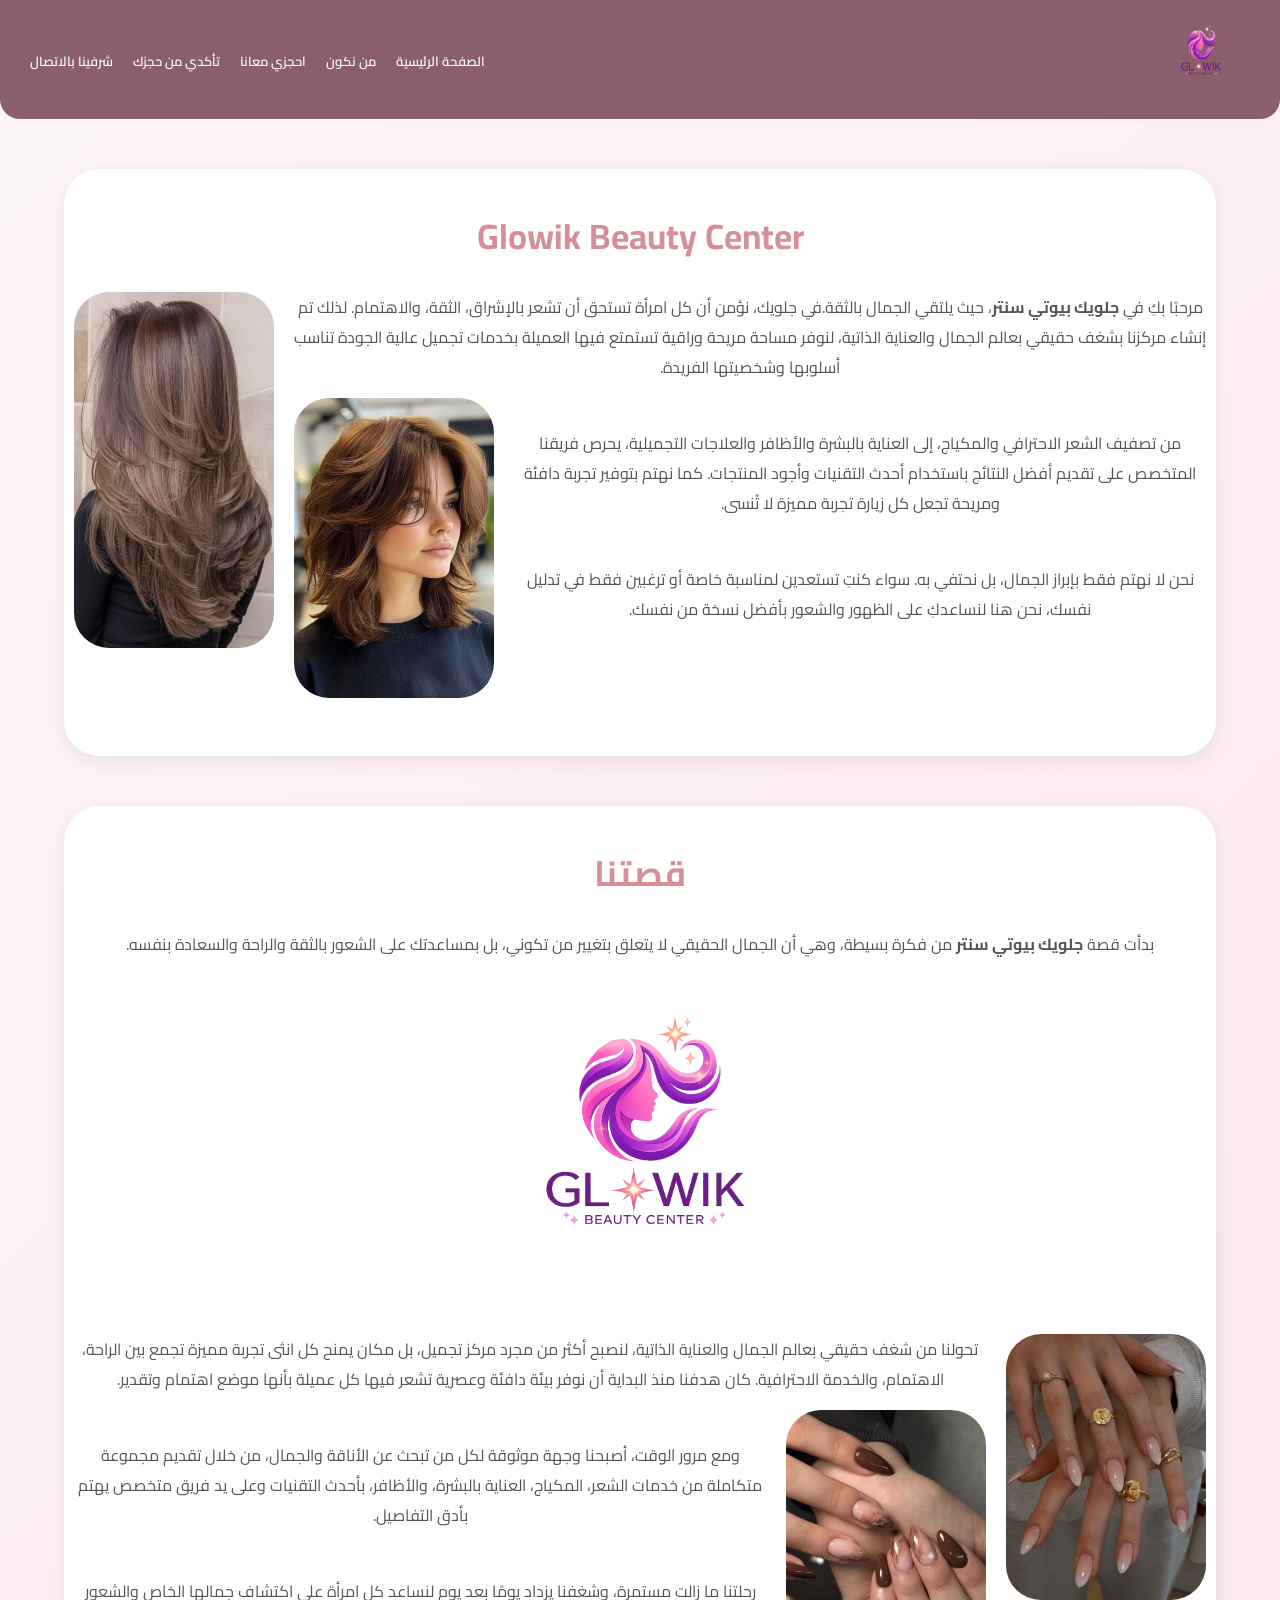
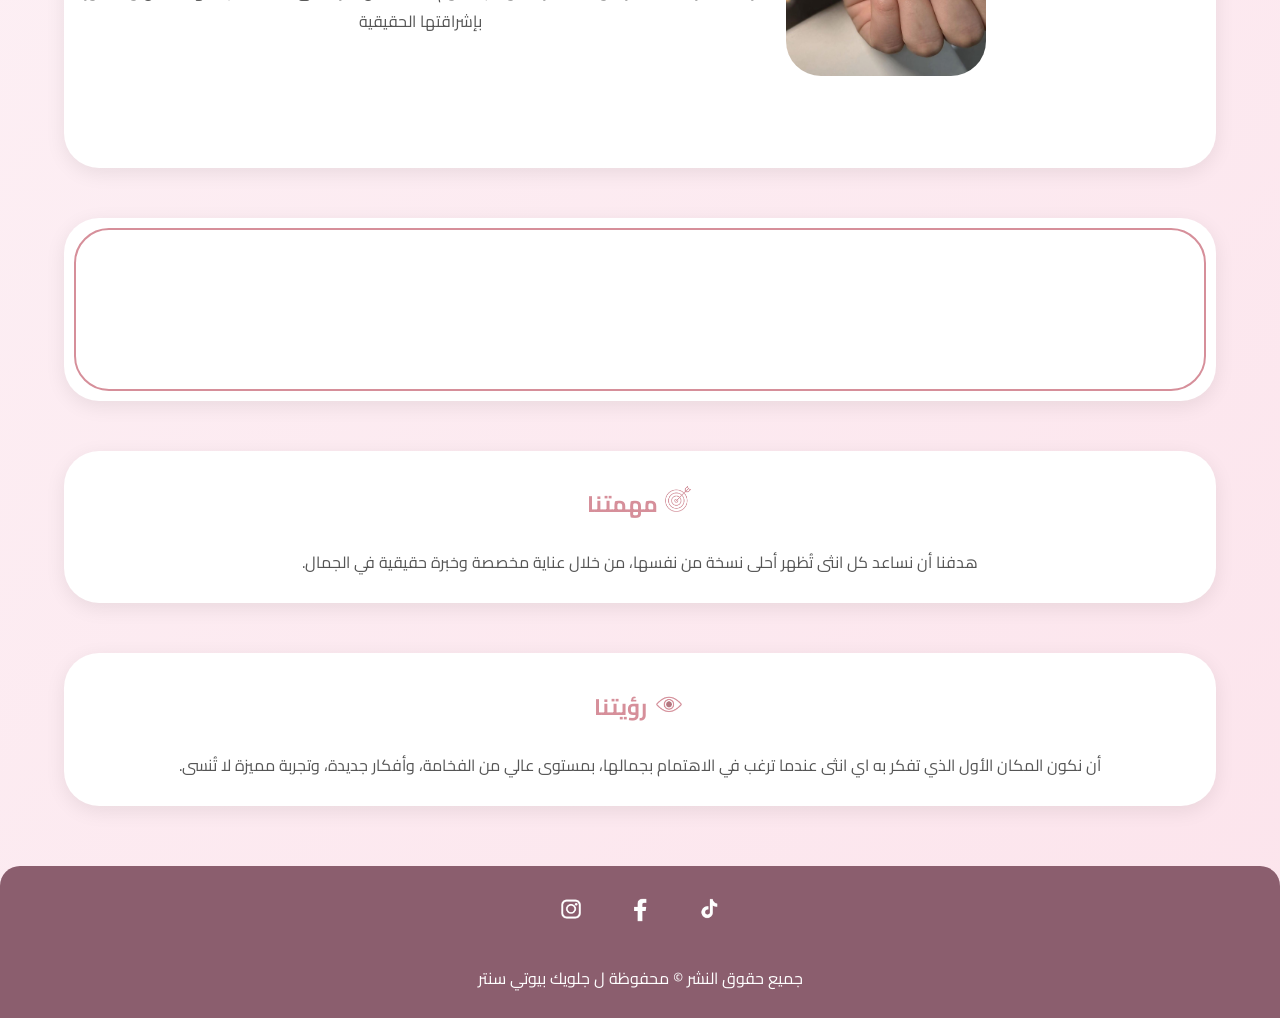
==== about.html @ 783d242c "first commit" ====
<!doctype html>
<html lang="ar" dir="rtl">
  <head>
    <meta charset="UTF-8" />
    <meta name="viewport" content="width=device-width, initial-scale=1.0" />
    <meta
      name="keywords"
      content="Beuty Center, Glowik beauty Center, makeup, beauty"
    />
    <title>Glowik Beauty Center - قصتنا</title>
    <link rel="stylesheet" href="css/style.css" />
  </head>
  <body>
    <div id="header-placeholder"></div>
    <script src="javascript/header.js"></script>

    <main class="about-main">
      <div class="about-card">
        <h1>Glowik Beauty Center</h1>
        <div>
         <img src="assets/long_hair.jpeg" alt="long hair" class="float-left">
        <p>
          مرحبًا بكِ في <strong>جلويك بيوتي سنتر</strong>، حيث يلتقي الجمال بالثقة.في جلويك، نؤمن أن كل امرأة تستحق أن تشعر بالإشراق، الثقة، والاهتمام. لذلك تم إنشاء مركزنا بشغف حقيقي بعالم الجمال والعناية الذاتية، لنوفر مساحة مريحة وراقية تستمتع فيها العميلة بخدمات تجميل عالية الجودة تناسب أسلوبها وشخصيتها الفريدة.
        </p>
        </div>
        <div>
          <img src="assets/short_hair.jpeg" alt="short hair" class="float-left">
          <p>
            <br>من تصفيف الشعر الاحترافي والمكياج، إلى العناية بالبشرة والأظافر والعلاجات التجميلية، يحرص فريقنا المتخصص على تقديم أفضل النتائج باستخدام أحدث التقنيات وأجود المنتجات. كما نهتم بتوفير تجربة دافئة ومريحة تجعل كل زيارة تجربة مميزة لا تُنسى.
          </p>
        </div>
        
        <p>
          <br>نحن لا نهتم فقط بإبراز الجمال، بل نحتفي به. سواء كنتِ تستعدين لمناسبة خاصة أو ترغبين فقط في تدليل نفسك، نحن هنا لنساعدكِ على الظهور والشعور بأفضل نسخة من نفسك.
        </p>
        <p><br><br><br></p>
      </div>
      <div class="about-card">
        <h1>قصتنا</h1>
        <p>
           بدأت قصة <strong>جلويك بيوتي سنتر</strong> من فكرة بسيطة، وهي أن الجمال الحقيقي لا يتعلق بتغيير من تكوني، بل بمساعدتك على الشعور بالثقة والراحة والسعادة بنفسه.
        </p>
        <div class="about-image">
          <img src="assets/logo.png" width="200" alt="Glowik Logo" />
        </div>
        <div>
          <img src="assets/nails1.jpeg" alt="pink nails" class="float-right">
          <p>
          تحولنا من شغف حقيقي بعالم الجمال والعناية الذاتية، لنصبح أكثر من مجرد مركز تجميل، بل مكان يمنح كل انثى تجربة مميزة تجمع بين الراحة، الاهتمام، والخدمة الاحترافية. كان هدفنا منذ البداية أن نوفر بيئة دافئة وعصرية تشعر فيها كل عميلة بأنها موضع اهتمام وتقدير.
          </p>
        </div>
        <div>
          <img src="assets/nails2.jpeg" alt="brown nails" class="float-right">
		<p>
		    <br>ومع مرور الوقت، أصبحنا وجهة موثوقة لكل من تبحث عن الأناقة والجمال، من خلال تقديم مجموعة متكاملة من خدمات الشعر، المكياج، العناية بالبشرة، والأظافر، بأحدث التقنيات وعلى يد فريق متخصص يهتم بأدق التفاصيل.
		</p>
    </div>
		<p>
		    <br>رحلتنا ما زالت مستمرة، وشغفنا يزداد يومًا بعد يوم لنساعد كل امرأة على اكتشاف جمالها الخاص والشعور بإشراقتها الحقيقية
		</p>
    <p><br><br><br></p>
      </div>
      <div class="about-card">
        <div class="video-container">
         <video autoplay muted loop playsinline>
           <source src="assets/video.mp4" type="video/mp4">
         </video>  
        </div> 
      </div>
      <div class="about-card">
        <h3><img src="emoji/goal.png" width="30px"> مهمتنا</h3>
        <p>
          هدفنا أن نساعد كل انثى تُظهر أحلى نسخة من نفسها، من خلال عناية مخصصة
          وخبرة حقيقية في الجمال.
        </p>
      </div>
      <div class="about-card">
        <h3><img src="emoji/vision.png" width="35px"> رؤيتنا</h3>
        <p>
          أن نكون المكان الأول الذي تفكر به اي انثى عندما ترغب في الاهتمام بجمالها،
          بمستوى عالي من الفخامة، وأفكار جديدة، وتجربة مميزة لا تُنسى.
        </p>

        
      </div>
    </main>

    <div id="footer-placeholder"></div>
    <script src="javascript/footer.js"></script>
  </body>
</html>
---- css/style.css ----
@import url("https://fonts.googleapis.com/css2?family=Cairo:wght@400;600;700&display=swap");

/* الألوان الأساسية */
:root {
  --pink: #d68f9a;
  --pink-dark: #c07a86;
  --light-pink: #fce4ec;
  --gray: #888;
  --gray-light: #f8f8f8;
  --dark: #333;
  --white: #fff;
  --shadow: 0 5px 20px rgba(0, 0, 0, 0.08);
  --shadow-hover: 0 10px 25px rgba(0, 0, 0, 0.12);
}

body {
  margin: 0;
  font-family: "Cairo", sans-serif;
  background: linear-gradient(135deg, #fdf6f9 0%, #fce4ec 100%);
  color: var(--dark);
}

/* ========== header.js ========== */
.navbar {
  display: flex;
  justify-content: space-between;
  align-items: center;
  padding: 15px 30px;
  background-color: #8b5e6e;
  position: sticky;
  top: 0;
  z-index: 100;
  flex-wrap: wrap;
  border-radius: 0 0 20px 20px;
}

.nav-links {
  list-style: none;
  display: flex;
  gap: 20px;
  margin: 0;
  padding: 0;
  flex-wrap: wrap;
}

.nav-links a {
  color: white;
  text-decoration: none;
  font-weight: 600;
  font-size: 13px;
  transition: 0.3s;
}

.nav-links a:hover {
  color: #2c0a1a;
}

.logo img {
  height: 80px;
  width: 100px;
}
@media (max-width: 600px) {
  header {
    padding: 20px 5%;
  }
  .logo img {
    height: 50px;
  }
}
/* ========== index.HTML ========== */
.hero {
  padding: 40px 0;
  text-align: center;
}

.text-box {
  margin-bottom: 20px;
  background: white;
  border: 1px solid rgba(214, 143, 154, 0.2);
  padding: 10px 20px;
  width: 100%;
  max-width: 1400px;
  border-radius: 30px;
  box-shadow: var(--shadow);
  transition: 0.3s;
  margin-left: auto;
  margin-right: auto;
}

.text-box:hover {
  transform: scale(1.01);
  box-shadow: var(--shadow-hover);
}

.text-box h1 {
  font-size: 32px;
  color: var(--pink);
  margin: 0 0 10px 0;
}

.text-box p {
  font-size: 18px;
  color: var(--gray);
  margin: 0;
}

.hero-image {
  padding: 0 20px;
}

.hero-image img {
  width: 100%;
  max-width: 1400px;
  height: 75vh;
  object-fit: cover;
  border-radius: 30px;
  box-shadow: var(--shadow);
  transition: 0.3s;
}

.hero-image img:hover {
  transform: scale(1.01);
  box-shadow: var(--shadow-hover);
}

/* --- سكشن المميزات --- */
.features-section {
  width: 90%;
  margin: 50px auto;
  padding: 40px 20px;
  text-align: center;
  background: white;
  border-radius: 35px;
  box-shadow: var(--shadow);
  transition: 0.3s;
}

.features-section:hover {
  transform: scale(1.01);
  box-shadow: var(--shadow-hover);
}

.section-title {
  font-size: 2.5rem;
  color: var(--pink);
  margin-bottom: 15px;
}

.section-desc {
  color: var(--gray);
  margin-bottom: 45px;
  font-size: 1.1rem;
}

.features-grid {
  display: grid;
  grid-template-columns: repeat(2, 1fr);
  gap: 25px;
  max-width: 950px;
  margin: 0 auto;
}
@media (max-width: 480px) {
  .features-grid {
    grid-template-columns: 1fr;
  }
}
.feature-card {
  background: var(--white);
  padding: 20px;
  border-radius: 20px;
  display: flex;
  align-items: center;
  gap: 18px;
  box-shadow: 0 3px 12px rgba(0, 0, 0, 0.05);
  text-align: right;
  border-bottom: 3px solid transparent;
  opacity: 0;
  transform: translateY(40px);
  transition: all 0.8s ease-out;
}
.feature-card.show {
  opacity: 1;
  transform: translateY(0);
}
.feature-card.show:hover {
  transform: translateY(-5px);
  box-shadow: var(--shadow-hover);
  border-bottom-color: var(--pink);
}

.feature-emoji {
  background-color: var(--pink);
  border-radius: 50%;
  font-size: 2rem;
  width: 60px;
  height: 60px;
  display: inline-flex;
  align-items: center;
  justify-content: center;
  text-align: center;
  flex-shrink: 0;
}

.feature-text h3 {
  color: var(--pink);
  margin: 0 0 5px 0;
  font-size: 1.2rem;
}

.feature-text p {
  color: #666;
  font-size: 0.85rem;
  margin: 0;
}

/* ========== about.HTML ========== */
.about-card {
  width: 90%;
  margin: 50px auto;
  padding: 10px 10px;
  text-align: center;
  background: white;
  border-radius: 35px;
  box-shadow: var(--shadow);
  transition: 0.3s;
}

.about-card:hover {
  transform: scale(1.01);
  box-shadow: var(--shadow-hover);
}

.about-card h1 {
  color: var(--pink);
  font-size: 2.2rem;
}

.about-card h3 {
  color: var(--pink);
  font-size: 1.4rem;
}

.about-card p {
  color: #555;
  font-size: 1rem;
}
.about-image img {
  width: 500px;
  max-width: 100%;
  border-radius: 20px;
}
.float-left {
  float: left;
  width: 200px;
  margin-right: 20px;
  margin-bottom: 10px;
  border-radius: 35px;
  border: 0;
  animation: bumping 1s ease-in-out infinite;
}
.float-right {
  float: right;
  width: 200px;
  margin-left: 20px;
  margin-bottom: 10px;
  border-radius: 35px;
  animation: bumping 1s ease-in-out infinite;
}
@keyframes bumping {
  0% {
    border-radius: 35px;
    transform: scale(1);
    outline: 0px solid transparent;
  }
  50% {
    border-radius: 45px;
    transform: scale(1.02);
    outline: 4px solid #8c6070;
  }
  100% {
    border-radius: 35px;
    transform: scale(1);
    outline: 0px solid transparent;
  }
}
.video-container {
  width: 100%;
  overflow: hidden;
  border-radius: 35px;
  border: 2px solid var(--pink);
}

.fill-video {
  width: 100%;
  height: auto;
  display: block;
}

@media (max-width: 600px) {
  .float-left,
  .float-right {
    float: none;
    display: block;
    margin: 0 auto 20px auto;
    width: 100%;
    animation: none;
  }
}
/* ========== reserve.HTML ========== */
.reserve-container {
  max-width: 750px;
  margin: 60px auto;
  padding: 20px;
  text-align: center;
}

.reserve-container h1 {
  color: var(--pink);
  font-size: 2.2rem;
  margin-bottom: 10px;
}

.reserve-container > p {
  color: var(--gray);
  margin-bottom: 35px;
}

.booking-form {
  background-color: #fef9fa;
  padding: 35px;
  border-radius: 25px;
  box-shadow: var(--shadow);
  display: grid;
  grid-template-columns: 1fr 1fr;
  gap: 20px;
  text-align: right;
  transition: 0.3s;
}

.booking-form:hover {
  transform: scale(1.01);
  box-shadow: var(--shadow-hover);
}

.form-group {
  display: flex;
  flex-direction: column;
}

.full-width {
  grid-column: span 2;
}

.booking-form label {
  color: var(--pink);
  margin-bottom: 8px;
  font-weight: 600;
}

.booking-form input,
.booking-form select,
.booking-form textarea {
  padding: 12px;
  border-radius: 12px;
  border: 1px solid #ddd;
  background-color: white;
  color: var(--dark);
  font-size: 15px;
  transition: 0.3s;
}

.booking-form input:focus,
.booking-form select:focus,
.booking-form textarea:focus {
  outline: none;
  border-color: var(--pink);
  box-shadow: 0 0 0 3px rgba(214, 143, 154, 0.2);
}

.submit-btn {
  grid-column: span 2;
  background-color: var(--pink);
  color: white;
  padding: 14px;
  border: none;
  border-radius: 40px;
  font-weight: bold;
  font-size: 18px;
  cursor: pointer;
  transition: 0.3s;
}

.submit-btn:hover {
  background-color: var(--pink-dark);
  transform: translateY(-2px);
}

@media (max-width: 600px) {
  .booking-form {
    grid-template-columns: 1fr;
    padding: 25px;
  }
  .full-width,
  .submit-btn {
    grid-column: span 1;
  }
}

/* ========== check.HTML ========== */
.search-container {
  max-width: 550px;
  margin: 60px auto;
  padding: 20px;
  text-align: center;
}

.search-container h1 {
  color: var(--pink);
  font-size: 2rem;
}

.search-container > p {
  color: var(--gray);
}

.search-box {
  background-color: #fef9fa;
  padding: 35px;
  border-radius: 25px;
  box-shadow: var(--shadow);
  margin-top: 25px;
  transition: 0.3s;
}

.search-box:hover {
  box-shadow: var(--shadow-hover);
}

.input-group {
  display: flex;
  flex-direction: column;
  text-align: right;
  margin-bottom: 25px;
}

.input-group label {
  color: var(--pink);
  margin-bottom: 8px;
  font-weight: 600;
}

.input-group input {
  padding: 12px;
  border-radius: 12px;
  border: 1px solid #ddd;
  background-color: white;
  color: var(--dark);
  font-size: 15px;
}

.input-group input:focus {
  outline: none;
  border-color: var(--pink);
  box-shadow: 0 0 0 3px rgba(214, 143, 154, 0.2);
}

.search-btn {
  background-color: var(--pink);
  color: white;
  padding: 14px;
  border: none;
  border-radius: 40px;
  font-weight: bold;
  font-size: 1rem;
  width: 100%;
  cursor: pointer;
  transition: 0.3s;
}

.search-btn:hover {
  background-color: var(--pink-dark);
  transform: translateY(-2px);
}

#resultArea {
  margin-top: 25px;
  padding: 20px;
  border-radius: 15px;
  background-color: #f0f0f0;
  display: none;
}

/* ========== contact.HTML ========== */
.contact-container {
  max-width: 650px;
  margin: 60px auto;
  padding: 35px;
  background: white;
  border-radius: 30px;
  box-shadow: var(--shadow);
  text-align: center;
  transition: 0.3s;
}

.contact-container:hover {
  box-shadow: var(--shadow-hover);
}

.contact-container h1 {
  color: var(--pink);
  font-size: 2.2rem;
  margin-bottom: 15px;
}

.contact-container > p {
  color: var(--gray);
  margin-bottom: 35px;
}

.info-item {
  margin: 30px 0;
  padding: 15px;
  background-color: #fef9fa;
  border-radius: 20px;
  transition: 0.3s;
}

.info-item:hover {
  transform: translateY(-3px);
  box-shadow: var(--shadow);
}

.info-item h3 {
  color: var(--pink);
  margin-bottom: 10px;
  font-size: 1.2rem;
}

.info-item h4 {
  color: var(--pink);
  margin-bottom: 8px;
}

.info-item p {
  color: #555;
  margin: 5px 0;
}

.info-item a {
  color: var(--pink);
  text-decoration: none;
  font-weight: 600;
}

.info-item a:hover {
  color: var(--pink-dark);
  text-decoration: underline;
}

.map-section {
  width: 100%;
  height: 300px;
  background: #fef9fa;
  border-radius: 15px;
  display: flex;
  justify-content: center;
  align-items: center;
  transition: 0.3s;
}
.map-section:hover {
  transform: translateY(-3px);
  box-shadow: var(--shadow);
}

@media (max-width: 600px) {
  .contact-container {
    margin: 30px 15px;
    padding: 25px;
  }
  .contact-container h1 {
    font-size: 1.8rem;
  }
}

/* ========== footer.js ========== */
.fstyle {
  text-align: center;
  padding: 25px;
  background-color: #8b5e6e;
  color: white;
  margin-top: 60px;
  border-radius: 20px 20px 0 0;
}

.social-circle {
  display: inline-block;
  margin: 0 8px;
  transition: 0.3s;
}

.social-circle img {
  width: 38px;
  height: 38px;
  border-radius: 50%;
  transition: 0.3s;
}

.social-circle img:hover {
  transform: translateY(-3px);
  box-shadow: 0 3px 10px rgba(0, 0, 0, 0.2);
}

#scrollTopBtn {
  position: fixed;
  bottom: 25px;
  right: 25px;
  background-color: var(--pink);
  color: white;
  width: 45px;
  height: 45px;
  border-radius: 50%;
  display: flex;
  align-items: center;
  justify-content: center;
  text-decoration: none;
  font-size: 22px;
  font-weight: bold;
  transition: 0.3s;
  box-shadow: 0 5px 20px rgba(0, 0, 0, 0.15);
  z-index: 999;
  cursor: pointer;
  opacity: 0;
  visibility: hidden;
}

#scrollTopBtn.show-btn {
  opacity: 1;
  visibility: visible;
}

#scrollTopBtn:hover {
  background-color: var(--pink-dark);
  transform: translateY(-3px);
}
* {
  box-sizing: border-box;
}

img {
  max-width: 100%;
}

button {
  cursor: pointer;
}
.uline {
  border-bottom: 2px solid var(--pink);
  padding-bottom: 1px;
}
.home-btn {
  grid-column: span 2;
  background-color: var(--pink);
  color: white;
  padding: 14px;
  border: none;
  border-radius: 40px;
  font-weight: bold;
  font-size: 18px;
  cursor: pointer;
  transition: 0.3s;
  text-decoration: none;
}

.home-btn:hover {
  background-color: var(--pink-dark);
  transform: translateY(-2px);
}
.success-message {
    background: #d68f9a !important;
     color: white !important;
    padding: 12px;
    border-radius: 8px;
    margin-bottom: 15px;
    text-align: center;
    font-size: x-large;
}
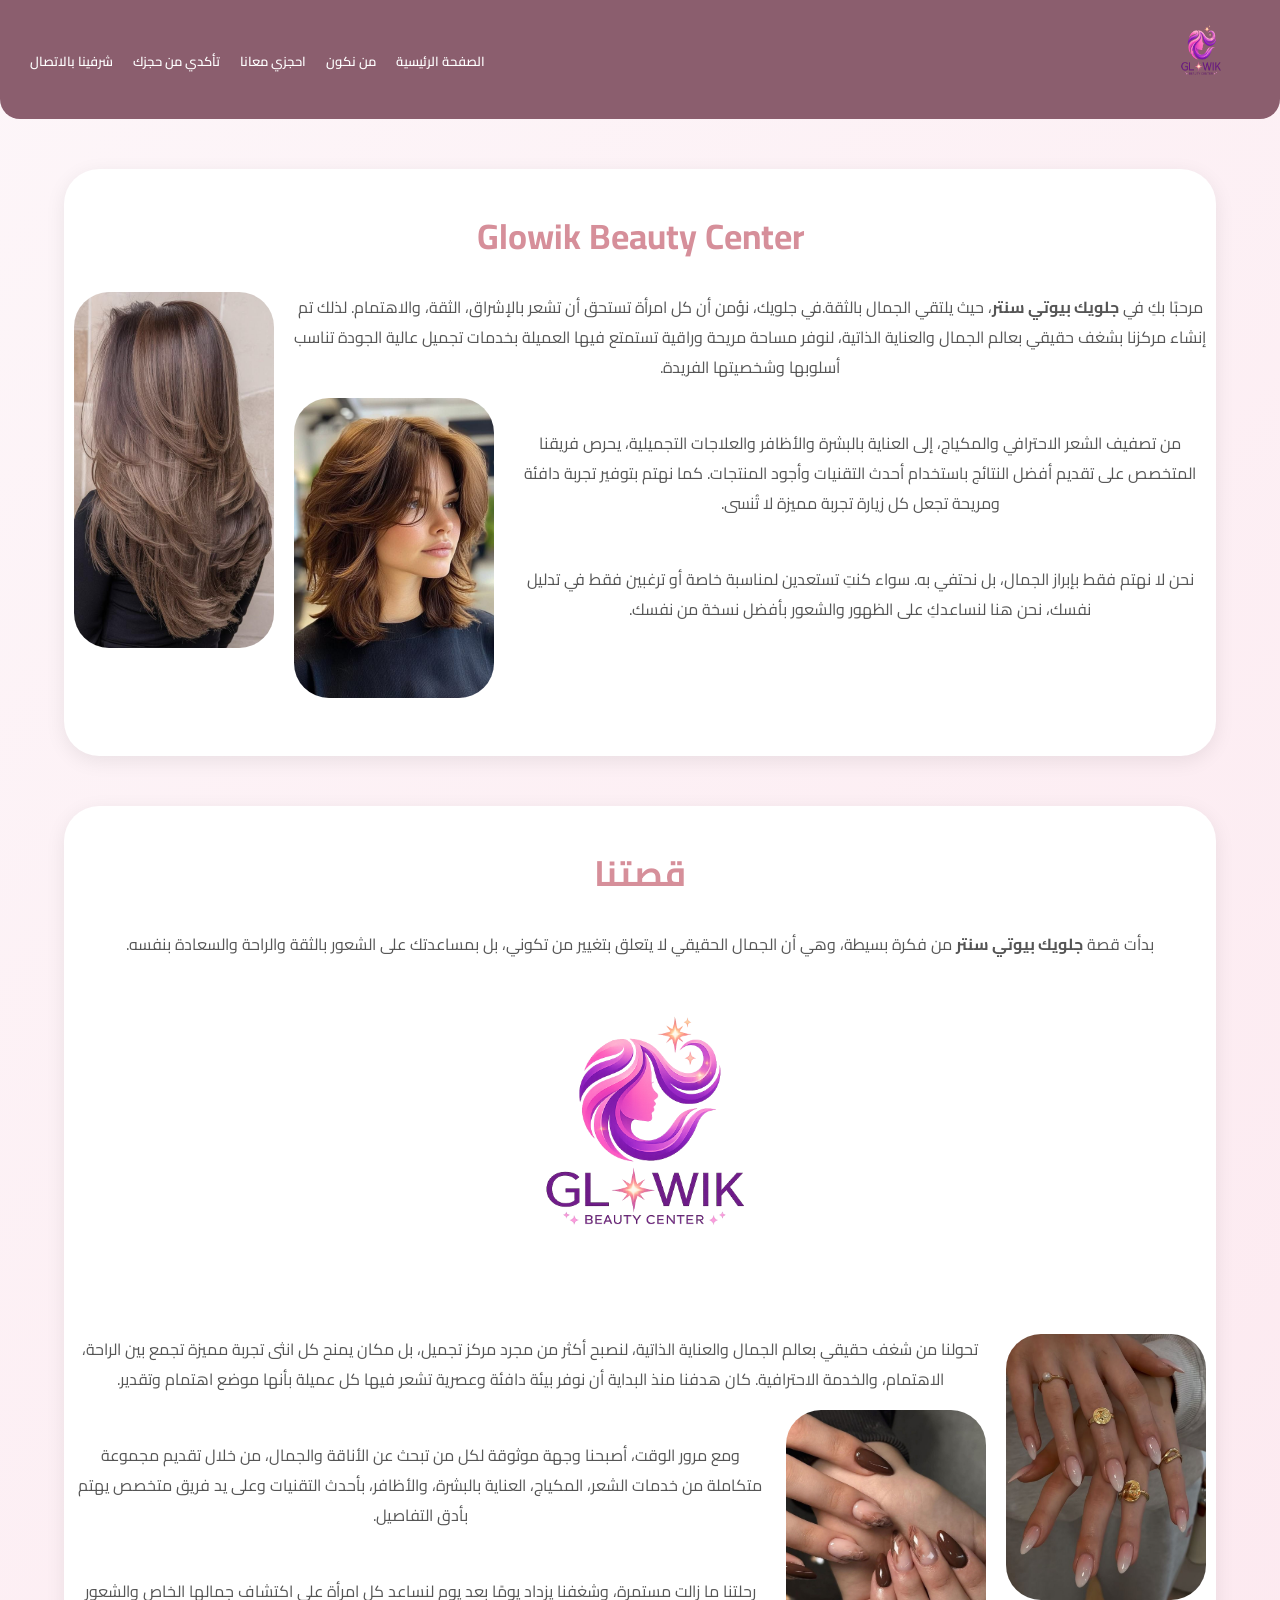
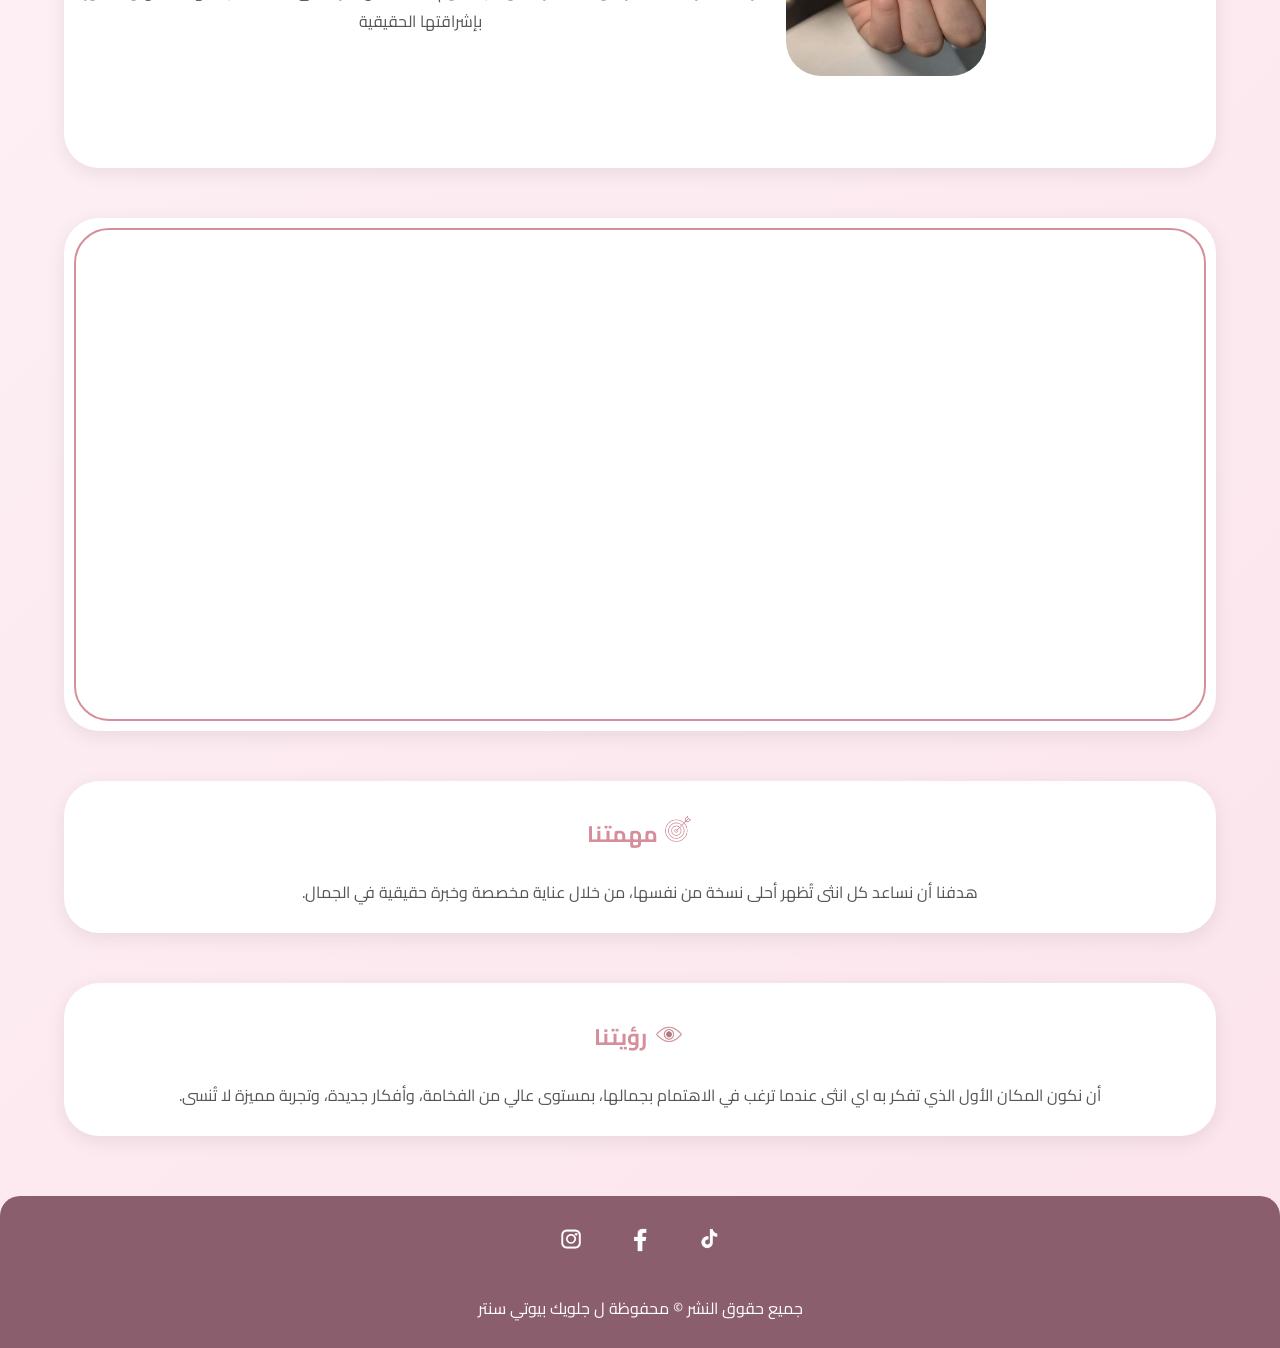
==== commit 28b739ba: "add video from drive" ====
--- a/about.html
+++ b/about.html
@@ -62,9 +62,13 @@
       </div>
       <div class="about-card">
         <div class="video-container">
-         <video autoplay muted loop playsinline>
-           <source src="assets/video.mp4" type="video/mp4">
-         </video>  
+         <iframe 
+          src="https://drive.google.com/file/d/1qfE62wol-g7VcXZrkE_AR4ncC8pLrgPH/view?usp=drive_link/preview"
+          width="100%"
+          height="480"
+          allow="autoplay"
+          style="border:0;border-radius: 35px;"></iframe>    
+         
         </div> 
       </div>
       <div class="about-card">
